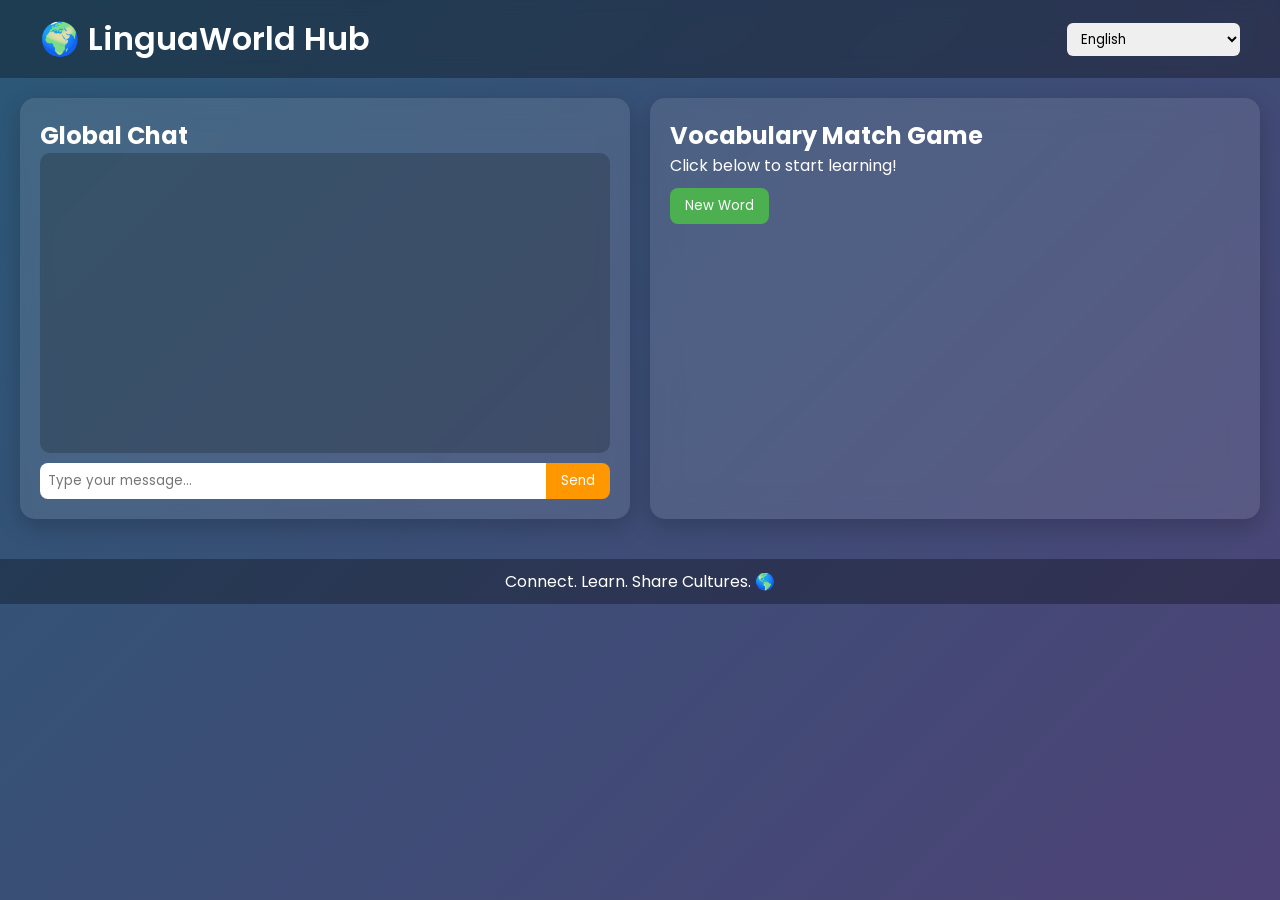
==== index.html @ fdbd25d0 "Update index.html" ====
<!DOCTYPE html>
<html lang="en">
<head>
<meta charset="UTF-8">
<meta name="viewport" content="width=device-width, initial-scale=1.0">
<title>LinguaWorld Hub</title>

<link href="https://fonts.googleapis.com/css2?family=Poppins:wght@300;400;600&display=swap" rel="stylesheet">

<style>

*{
margin:0;
padding:0;
box-sizing:border-box;
font-family:'Poppins',sans-serif;
}

body{
background:linear-gradient(135deg,#2b5876,#4e4376);
color:#fff;
min-height:100vh;
}

header{
display:flex;
justify-content:space-between;
align-items:center;
padding:15px 40px;
background:rgba(0,0,0,0.3);
backdrop-filter:blur(10px);
}

header h1{
font-weight:600;
}

.language-selector select{
padding:6px 10px;
border-radius:6px;
border:none;
outline:none;
}

.container{
display:grid;
grid-template-columns:1fr 1fr;
gap:20px;
padding:20px;
}

.card{
background:rgba(255,255,255,0.1);
padding:20px;
border-radius:15px;
backdrop-filter:blur(15px);
box-shadow:0 8px 25px rgba(0,0,0,0.2);
transition:0.3s ease;
}

.card:hover{
transform:translateY(-5px);
}

.chat-box{
height:300px;
overflow-y:auto;
background:rgba(0,0,0,0.2);
padding:10px;
border-radius:10px;
margin-bottom:10px;
}

.message{
margin-bottom:8px;
padding:6px 10px;
border-radius:8px;
background:#ffffff22;
}

.chat-input{
display:flex;
}

.chat-input input{
flex:1;
padding:8px;
border-radius:8px 0 0 8px;
border:none;
outline:none;
}

.chat-input button{
padding:8px 15px;
border:none;
background:#ff9800;
color:#fff;
border-radius:0 8px 8px 0;
cursor:pointer;
}

.game-area button{
margin-top:10px;
padding:8px 15px;
border:none;
border-radius:8px;
background:#4caf50;
color:#fff;
cursor:pointer;
}

footer{
text-align:center;
padding:10px;
margin-top:20px;
background:rgba(0,0,0,0.3);
}

@media(max-width:768px){
.container{
grid-template-columns:1fr;
}
}

</style>
</head>

<body>

<header>
<h1>🌍 LinguaWorld Hub</h1>

<div class="language-selector">
<select id="language">

<option value="en">English</option>
<option value="es">Spanish</option>
<option value="pt">Portuguese</option>
<option value="zh">Mandarin (Chinese)</option>
<option value="fr">French</option>
<option value="de">German</option>
<option value="ar">Arabic</option>
<option value="hi">Hindi</option>
<option value="ja">Japanese</option>
<option value="ko">Korean</option>
<option value="ru">Russian</option>

</select>
</div>

</header>

<div class="container">

<div class="card">

<h2 id="chatTitle">Global Chat</h2>

<div class="chat-box" id="chatBox"></div>

<div class="chat-input">

<input type="text" id="chatInput" placeholder="Type your message...">

<button onclick="sendMessage()">Send</button>

</div>

</div>

<div class="card">

<h2 id="gameTitle">Vocabulary Match Game</h2>

<div id="gameQuestion">Click below to start learning!</div>

<div class="game-area">

<button onclick="generateWord()">New Word</button>

</div>

</div>

</div>

<footer>
<p>Connect. Learn. Share Cultures. 🌎</p>
</footer>

<script>

const translations = {

hello:{
en:"Hello",
es:"Hola",
pt:"Olá",
zh:"你好",
fr:"Bonjour",
de:"Hallo",
ar:"مرحبا",
hi:"नमस्ते",
ja:"こんにちは",
ko:"안녕하세요",
ru:"Привет"
},

thankyou:{
en:"Thank you",
es:"Gracias",
pt:"Obrigado",
zh:"谢谢",
fr:"Merci",
de:"Danke",
ar:"شكرا",
hi:"धन्यवाद",
ja:"ありがとう",
ko:"감사합니다",
ru:"Спасибо"
},

friend:{
en:"Friend",
es:"Amigo",
pt:"Amigo",
zh:"朋友",
fr:"Ami",
de:"Freund",
ar:"صديق",
hi:"दोस्त",
ja:"友達",
ko:"친구",
ru:"Друг"
},

culture:{
en:"Culture",
es:"Cultura",
pt:"Cultura",
zh:"文化",
fr:"Culture",
de:"Kultur",
ar:"ثقافة",
hi:"संस्कृति",
ja:"文化",
ko:"문화",
ru:"Культура"
}

};


function sendMessage(){

let input = document.getElementById("chatInput");

let message = input.value;

if(message.trim()==="") return;

let chatBox = document.getElementById("chatBox");

let div = document.createElement("div");

div.className="message";

div.innerText=message;

chatBox.appendChild(div);

input.value="";

chatBox.scrollTop=chatBox.scrollHeight;

}



function generateWord(){

let keys = Object.keys(translations);

let randomKey = keys[Math.floor(Math.random()*keys.length)];

let lang = document.getElementById("language").value;

let word = translations[randomKey][lang];

let english = translations[randomKey]["en"];

document.getElementById("gameQuestion").innerHTML =
`<strong>${word}</strong> → English: <strong>${english}</strong>`;

}



document.getElementById("language").addEventListener("change", function(){

let lang = this.value;

const titles = {

en:{chat:"Global Chat",game:"Vocabulary Match Game"},
es:{chat:"Chat Global",game:"Juego de Vocabulario"},
pt:{chat:"Chat Global",game:"Jogo de Vocabulário"},
zh:{chat:"全球聊天",game:"词汇匹配游戏"},
fr:{chat:"Chat Mondial",game:"Jeu de Vocabulaire"},
de:{chat:"Globaler Chat",game:"Vokabelspiel"},
ar:{chat:"الدردشة العالمية",game:"لعبة المفردات"},
hi:{chat:"वैश्विक चैट",game:"शब्दावली खेल"},
ja:{chat:"グローバルチャット",game:"語彙ゲーム"},
ko:{chat:"글로벌 채팅",game:"어휘 게임"},
ru:{chat:"Глобальный чат",game:"Игра слов"}

};

document.getElementById("chatTitle").innerText=titles[lang].chat;

document.getElementById("gameTitle").innerText=titles[lang].game;

});

</script>

</body>
</html>
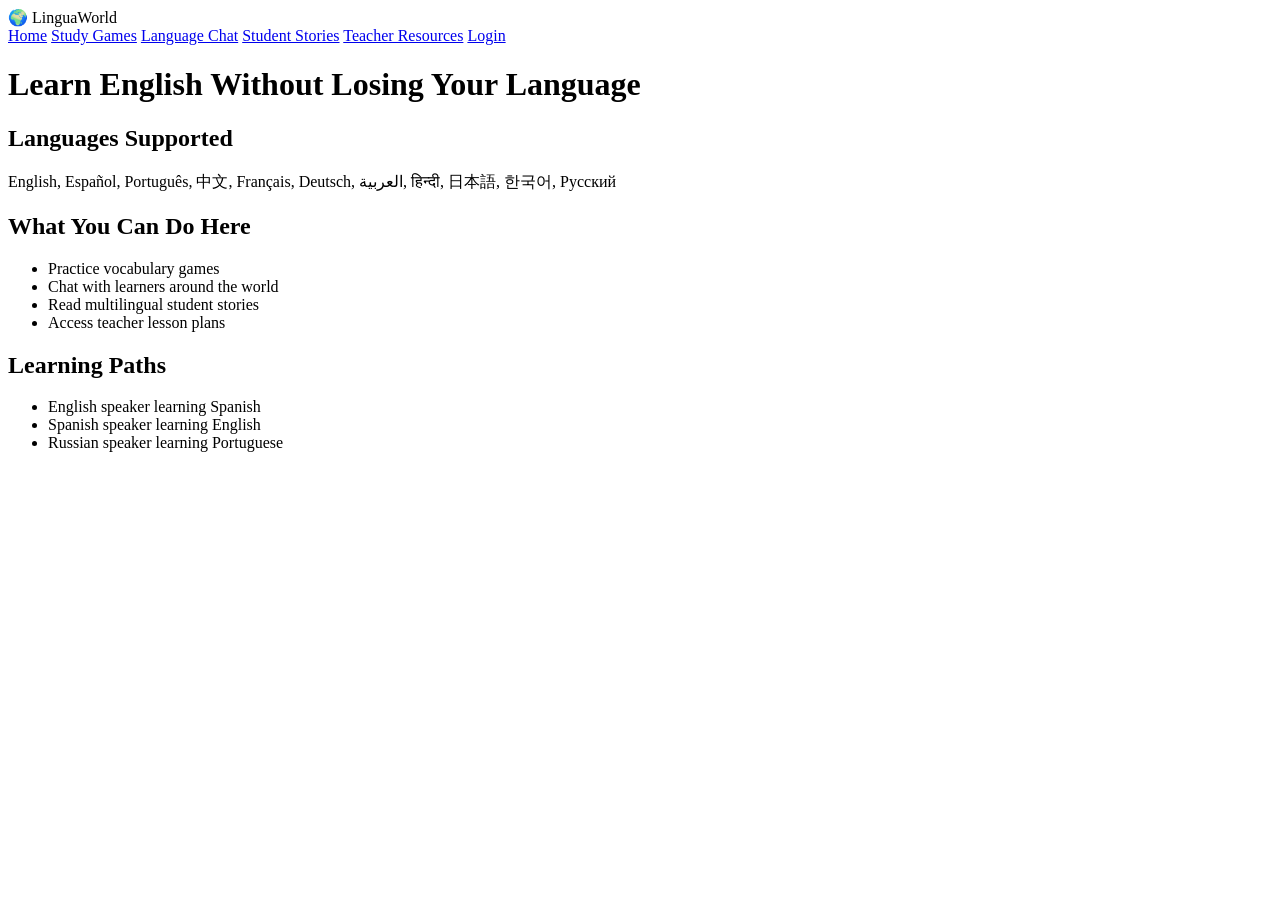
==== commit e8043a4b: "Update index.html" ====
--- a/index.html
+++ b/index.html
@@ -1,328 +1,59 @@
 <!DOCTYPE html>
-<html lang="en">
+<html>
 <head>
-<meta charset="UTF-8">
-<meta name="viewport" content="width=device-width, initial-scale=1.0">
 <title>LinguaWorld Hub</title>
-
-<link href="https://fonts.googleapis.com/css2?family=Poppins:wght@300;400;600&display=swap" rel="stylesheet">
-
-<style>
-
-*{
-margin:0;
-padding:0;
-box-sizing:border-box;
-font-family:'Poppins',sans-serif;
-}
-
-body{
-background:linear-gradient(135deg,#2b5876,#4e4376);
-color:#fff;
-min-height:100vh;
-}
-
-header{
-display:flex;
-justify-content:space-between;
-align-items:center;
-padding:15px 40px;
-background:rgba(0,0,0,0.3);
-backdrop-filter:blur(10px);
-}
-
-header h1{
-font-weight:600;
-}
-
-.language-selector select{
-padding:6px 10px;
-border-radius:6px;
-border:none;
-outline:none;
-}
-
-.container{
-display:grid;
-grid-template-columns:1fr 1fr;
-gap:20px;
-padding:20px;
-}
-
-.card{
-background:rgba(255,255,255,0.1);
-padding:20px;
-border-radius:15px;
-backdrop-filter:blur(15px);
-box-shadow:0 8px 25px rgba(0,0,0,0.2);
-transition:0.3s ease;
-}
-
-.card:hover{
-transform:translateY(-5px);
-}
-
-.chat-box{
-height:300px;
-overflow-y:auto;
-background:rgba(0,0,0,0.2);
-padding:10px;
-border-radius:10px;
-margin-bottom:10px;
-}
-
-.message{
-margin-bottom:8px;
-padding:6px 10px;
-border-radius:8px;
-background:#ffffff22;
-}
-
-.chat-input{
-display:flex;
-}
-
-.chat-input input{
-flex:1;
-padding:8px;
-border-radius:8px 0 0 8px;
-border:none;
-outline:none;
-}
-
-.chat-input button{
-padding:8px 15px;
-border:none;
-background:#ff9800;
-color:#fff;
-border-radius:0 8px 8px 0;
-cursor:pointer;
-}
-
-.game-area button{
-margin-top:10px;
-padding:8px 15px;
-border:none;
-border-radius:8px;
-background:#4caf50;
-color:#fff;
-cursor:pointer;
-}
-
-footer{
-text-align:center;
-padding:10px;
-margin-top:20px;
-background:rgba(0,0,0,0.3);
-}
-
-@media(max-width:768px){
-.container{
-grid-template-columns:1fr;
-}
-}
-
-</style>
+<link rel="stylesheet" href="css/styles.css">
 </head>
 
 <body>
 
-<header>
-<h1>🌍 LinguaWorld Hub</h1>
-
-<div class="language-selector">
-<select id="language">
-
-<option value="en">English</option>
-<option value="es">Spanish</option>
-<option value="pt">Portuguese</option>
-<option value="zh">Mandarin (Chinese)</option>
-<option value="fr">French</option>
-<option value="de">German</option>
-<option value="ar">Arabic</option>
-<option value="hi">Hindi</option>
-<option value="ja">Japanese</option>
-<option value="ko">Korean</option>
-<option value="ru">Russian</option>
-
-</select>
+<nav class="navbar">
+<div class="logo">🌍 LinguaWorld</div>
+<div class="nav-links">
+<a href="index.html">Home</a>
+<a href="games.html">Study Games</a>
+<a href="chat.html">Language Chat</a>
+<a href="students.html">Student Stories</a>
+<a href="teachers.html">Teacher Resources</a>
+<a href="login.html">Login</a>
 </div>
-
-</header>
+</nav>
 
 <div class="container">
 
+<h1>Learn English Without Losing Your Language</h1>
+
 <div class="card">
+<h2>Languages Supported</h2>
 
-<h2 id="chatTitle">Global Chat</h2>
+<p>
+English, Español, Português, 中文, Français,
+Deutsch, العربية, हिन्दी, 日本語, 한국어, Русский
+</p>
+</div>
 
-<div class="chat-box" id="chatBox"></div>
+<div class="card">
+<h2>What You Can Do Here</h2>
 
-<div class="chat-input">
+<ul>
+<li>Practice vocabulary games</li>
+<li>Chat with learners around the world</li>
+<li>Read multilingual student stories</li>
+<li>Access teacher lesson plans</li>
+</ul>
+</div>
 
-<input type="text" id="chatInput" placeholder="Type your message...">
+<div class="card">
+<h2>Learning Paths</h2>
 
-<button onclick="sendMessage()">Send</button>
-
+<ul>
+<li>English speaker learning Spanish</li>
+<li>Spanish speaker learning English</li>
+<li>Russian speaker learning Portuguese</li>
+</ul>
 </div>
 
 </div>
 
-<div class="card">
-
-<h2 id="gameTitle">Vocabulary Match Game</h2>
-
-<div id="gameQuestion">Click below to start learning!</div>
-
-<div class="game-area">
-
-<button onclick="generateWord()">New Word</button>
-
-</div>
-
-</div>
-
-</div>
-
-<footer>
-<p>Connect. Learn. Share Cultures. 🌎</p>
-</footer>
-
-<script>
-
-const translations = {
-
-hello:{
-en:"Hello",
-es:"Hola",
-pt:"Olá",
-zh:"你好",
-fr:"Bonjour",
-de:"Hallo",
-ar:"مرحبا",
-hi:"नमस्ते",
-ja:"こんにちは",
-ko:"안녕하세요",
-ru:"Привет"
-},
-
-thankyou:{
-en:"Thank you",
-es:"Gracias",
-pt:"Obrigado",
-zh:"谢谢",
-fr:"Merci",
-de:"Danke",
-ar:"شكرا",
-hi:"धन्यवाद",
-ja:"ありがとう",
-ko:"감사합니다",
-ru:"Спасибо"
-},
-
-friend:{
-en:"Friend",
-es:"Amigo",
-pt:"Amigo",
-zh:"朋友",
-fr:"Ami",
-de:"Freund",
-ar:"صديق",
-hi:"दोस्त",
-ja:"友達",
-ko:"친구",
-ru:"Друг"
-},
-
-culture:{
-en:"Culture",
-es:"Cultura",
-pt:"Cultura",
-zh:"文化",
-fr:"Culture",
-de:"Kultur",
-ar:"ثقافة",
-hi:"संस्कृति",
-ja:"文化",
-ko:"문화",
-ru:"Культура"
-}
-
-};
-
-
-function sendMessage(){
-
-let input = document.getElementById("chatInput");
-
-let message = input.value;
-
-if(message.trim()==="") return;
-
-let chatBox = document.getElementById("chatBox");
-
-let div = document.createElement("div");
-
-div.className="message";
-
-div.innerText=message;
-
-chatBox.appendChild(div);
-
-input.value="";
-
-chatBox.scrollTop=chatBox.scrollHeight;
-
-}
-
-
-
-function generateWord(){
-
-let keys = Object.keys(translations);
-
-let randomKey = keys[Math.floor(Math.random()*keys.length)];
-
-let lang = document.getElementById("language").value;
-
-let word = translations[randomKey][lang];
-
-let english = translations[randomKey]["en"];
-
-document.getElementById("gameQuestion").innerHTML =
-`<strong>${word}</strong> → English: <strong>${english}</strong>`;
-
-}
-
-
-
-document.getElementById("language").addEventListener("change", function(){
-
-let lang = this.value;
-
-const titles = {
-
-en:{chat:"Global Chat",game:"Vocabulary Match Game"},
-es:{chat:"Chat Global",game:"Juego de Vocabulario"},
-pt:{chat:"Chat Global",game:"Jogo de Vocabulário"},
-zh:{chat:"全球聊天",game:"词汇匹配游戏"},
-fr:{chat:"Chat Mondial",game:"Jeu de Vocabulaire"},
-de:{chat:"Globaler Chat",game:"Vokabelspiel"},
-ar:{chat:"الدردشة العالمية",game:"لعبة المفردات"},
-hi:{chat:"वैश्विक चैट",game:"शब्दावली खेल"},
-ja:{chat:"グローバルチャット",game:"語彙ゲーム"},
-ko:{chat:"글로벌 채팅",game:"어휘 게임"},
-ru:{chat:"Глобальный чат",game:"Игра слов"}
-
-};
-
-document.getElementById("chatTitle").innerText=titles[lang].chat;
-
-document.getElementById("gameTitle").innerText=titles[lang].game;
-
-});
-
-</script>
-
 </body>
 </html>
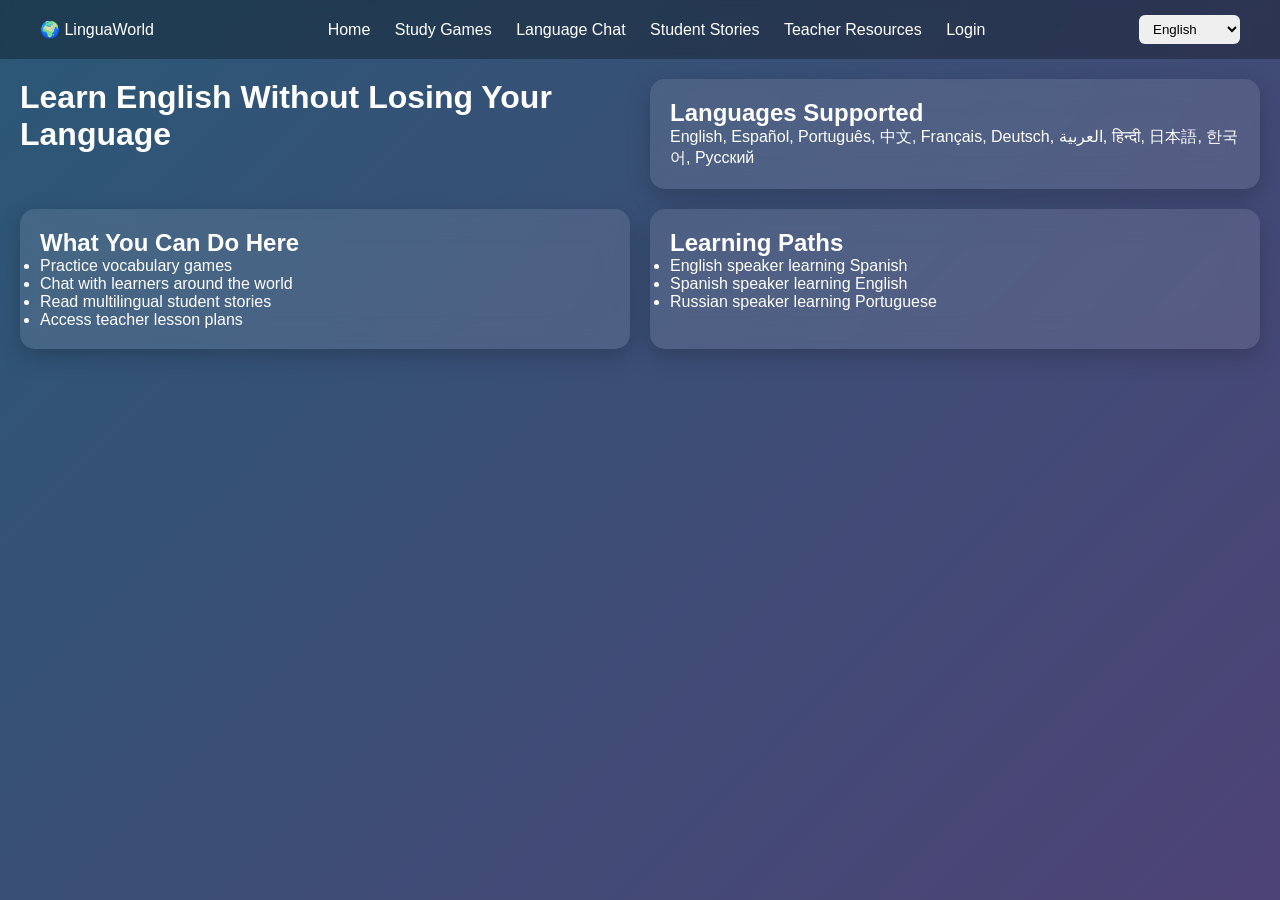
==== commit 93aa216e: "Update index.html" ====
--- a/index.html
+++ b/index.html
@@ -1,14 +1,20 @@
 <!DOCTYPE html>
 <html>
 <head>
+
+<meta charset="UTF-8">
 <title>LinguaWorld Hub</title>
+
 <link rel="stylesheet" href="css/styles.css">
+
 </head>
 
 <body>
 
-<nav class="navbar">
+<div class="navbar">
+
 <div class="logo">🌍 LinguaWorld</div>
+
 <div class="nav-links">
 <a href="index.html">Home</a>
 <a href="games.html">Study Games</a>
@@ -17,43 +23,64 @@
 <a href="teachers.html">Teacher Resources</a>
 <a href="login.html">Login</a>
 </div>
-</nav>
+
+<div class="language-selector">
+<select onchange="translatePage(this.value)">
+
+<option value="en">English</option>
+<option value="es">Español</option>
+<option value="pt">Português</option>
+<option value="zh">中文</option>
+<option value="fr">Français</option>
+<option value="de">Deutsch</option>
+<option value="ar">العربية</option>
+<option value="hi">हिन्दी</option>
+<option value="ja">日本語</option>
+<option value="ko">한국어</option>
+<option value="ru">Русский</option>
+
+</select>
+</div>
+
+</div>
 
 <div class="container">
 
-<h1>Learn English Without Losing Your Language</h1>
+<h1 data-translate>Learn English Without Losing Your Language</h1>
 
 <div class="card">
-<h2>Languages Supported</h2>
+<h2 data-translate>Languages Supported</h2>
 
-<p>
+<p data-translate>
 English, Español, Português, 中文, Français,
 Deutsch, العربية, हिन्दी, 日本語, 한국어, Русский
 </p>
 </div>
 
 <div class="card">
-<h2>What You Can Do Here</h2>
+<h2 data-translate>What You Can Do Here</h2>
 
 <ul>
-<li>Practice vocabulary games</li>
-<li>Chat with learners around the world</li>
-<li>Read multilingual student stories</li>
-<li>Access teacher lesson plans</li>
+<li data-translate>Practice vocabulary games</li>
+<li data-translate>Chat with learners around the world</li>
+<li data-translate>Read multilingual student stories</li>
+<li data-translate>Access teacher lesson plans</li>
 </ul>
 </div>
 
 <div class="card">
-<h2>Learning Paths</h2>
+<h2 data-translate>Learning Paths</h2>
 
 <ul>
-<li>English speaker learning Spanish</li>
-<li>Spanish speaker learning English</li>
-<li>Russian speaker learning Portuguese</li>
+<li data-translate>English speaker learning Spanish</li>
+<li data-translate>Spanish speaker learning English</li>
+<li data-translate>Russian speaker learning Portuguese</li>
 </ul>
 </div>
 
 </div>
 
+<script src="translator.js"></script>
+
 </body>
 </html>
--- a/css/styles.css
+++ b/css/styles.css
@@ -0,0 +1,70 @@
+*{
+margin:0;
+padding:0;
+box-sizing:border-box;
+font-family:'Poppins',sans-serif;
+}
+
+body{
+background:linear-gradient(135deg,#2b5876,#4e4376);
+color:#fff;
+min-height:100vh;
+}
+
+header{
+display:flex;
+justify-content:space-between;
+align-items:center;
+padding:15px 40px;
+background:rgba(0,0,0,0.3);
+backdrop-filter:blur(10px);
+}
+
+header h1{
+font-weight:600;
+}
+
+.language-selector select{
+padding:6px 10px;
+border-radius:6px;
+border:none;
+outline:none;
+}
+
+.container{
+display:grid;
+grid-template-columns:1fr 1fr;
+gap:20px;
+padding:20px;
+}
+
+.card{
+background:rgba(255,255,255,0.1);
+padding:20px;
+border-radius:15px;
+backdrop-filter:blur(15px);
+box-shadow:0 8px 25px rgba(0,0,0,0.2);
+transition:0.3s ease;
+}
+
+.card:hover{
+transform:translateY(-5px);
+}
+.navbar{
+display:flex;
+justify-content:space-between;
+align-items:center;
+padding:15px 40px;
+background:rgba(0,0,0,0.3);
+backdrop-filter:blur(10px);
+}
+
+.nav-links a{
+margin-left:20px;
+color:white;
+text-decoration:none;
+}
+
+.nav-links a:hover{
+text-decoration:underline;
+}
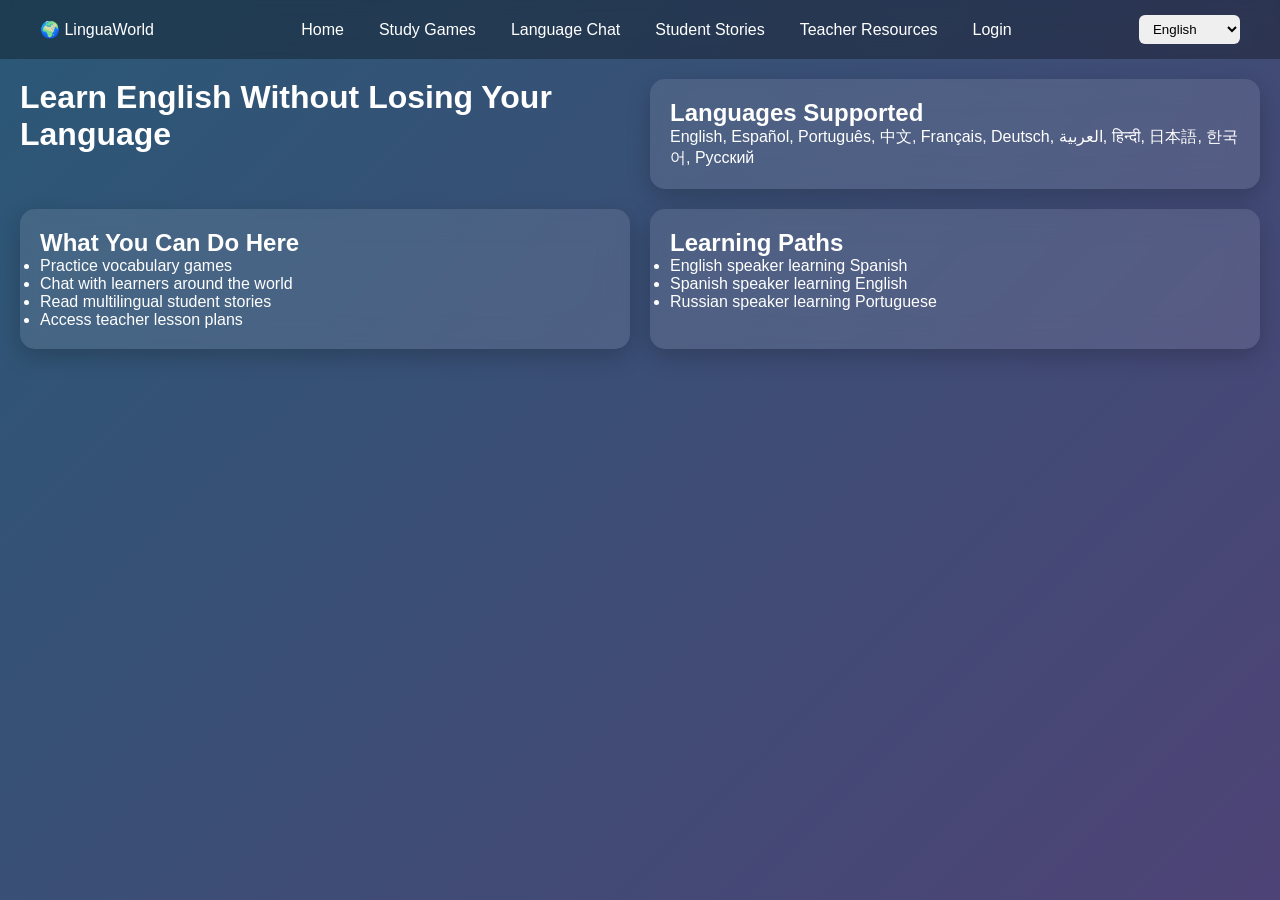
==== commit d3ed84f8: "Update index.html" ====
--- a/index.html
+++ b/index.html
@@ -6,43 +6,12 @@
 <title>LinguaWorld Hub</title>
 
 <link rel="stylesheet" href="css/styles.css">
-
+<script src="js/navbar.js"></script>
+<script src="js/translator.js"></script> 
 </head>
 
 <body>
 
-<div class="navbar">
-
-<div class="logo">🌍 LinguaWorld</div>
-
-<div class="nav-links">
-<a href="index.html">Home</a>
-<a href="games.html">Study Games</a>
-<a href="chat.html">Language Chat</a>
-<a href="students.html">Student Stories</a>
-<a href="teachers.html">Teacher Resources</a>
-<a href="login.html">Login</a>
-</div>
-
-<div class="language-selector">
-<select onchange="translatePage(this.value)">
-
-<option value="en">English</option>
-<option value="es">Español</option>
-<option value="pt">Português</option>
-<option value="zh">中文</option>
-<option value="fr">Français</option>
-<option value="de">Deutsch</option>
-<option value="ar">العربية</option>
-<option value="hi">हिन्दी</option>
-<option value="ja">日本語</option>
-<option value="ko">한국어</option>
-<option value="ru">Русский</option>
-
-</select>
-</div>
-
-</div>
 
 <div class="container">
 
--- a/css/styles.css
+++ b/css/styles.css
@@ -4,7 +4,28 @@
 box-sizing:border-box;
 font-family:'Poppins',sans-serif;
 }
+.navbar{
+display:flex;
+justify-content:space-between;
+align-items:center;
+padding:15px 40px;
+background:rgba(0,0,0,0.3);
+backdrop-filter:blur(10px);
+}
 
+.nav-links{
+display:flex;
+gap:15px;
+}
+
+.nav-links a{
+color:white;
+text-decoration:none;
+}
+
+.nav-links a:hover{
+text-decoration:underline;
+}
 body{
 background:linear-gradient(135deg,#2b5876,#4e4376);
 color:#fff;
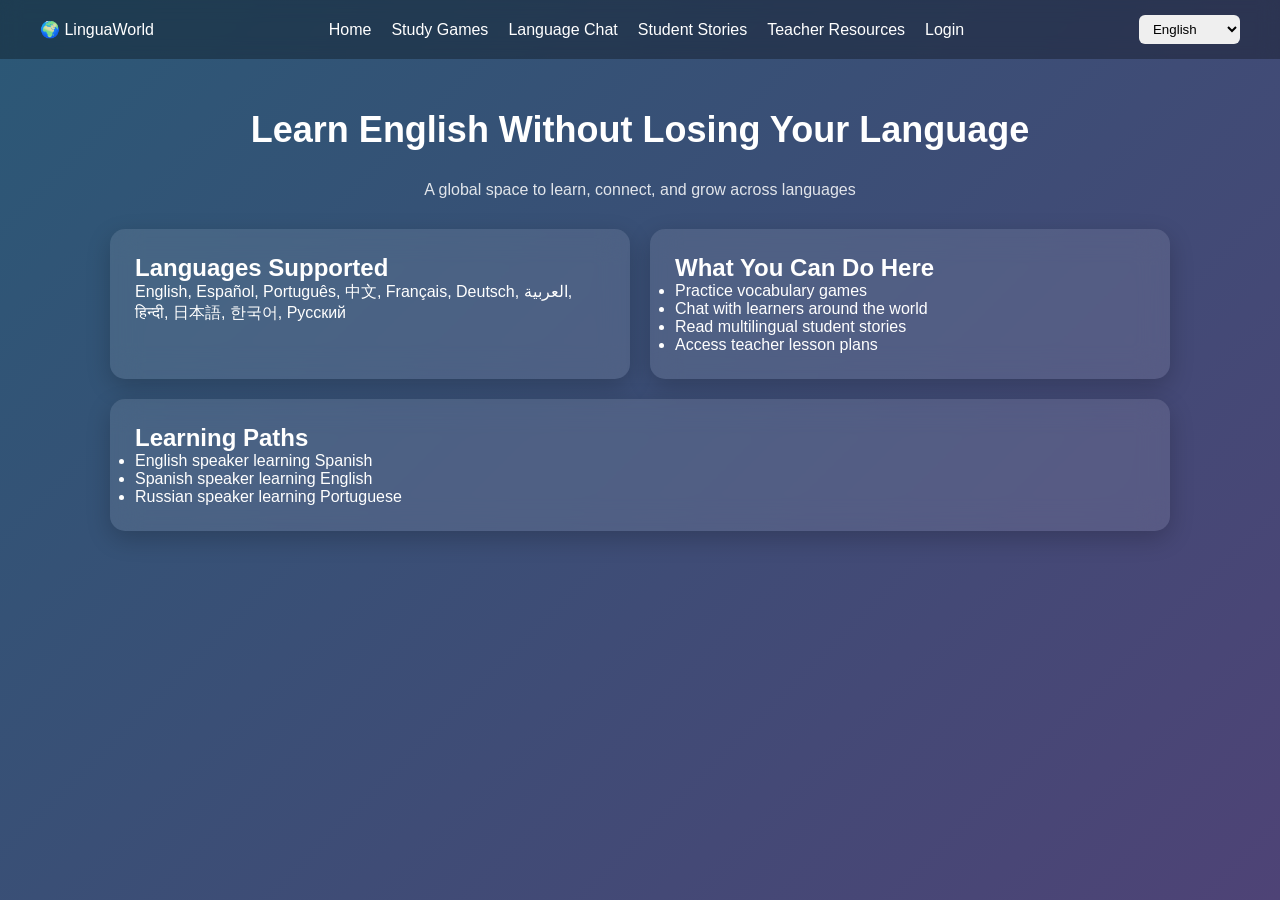
==== commit 8efd465b: "Update index.html" ====
--- a/index.html
+++ b/index.html
@@ -1,55 +1,61 @@
 <!DOCTYPE html>
-<html>
+<html lang="en">
 <head>
+<meta charset="UTF-8">
+<meta name="viewport" content="width=device-width, initial-scale=1.0">
 
-<meta charset="UTF-8">
-<title>LinguaWorld Hub</title>
+<title>LinguaWorld</title>
 
 <link rel="stylesheet" href="css/styles.css">
+
 <script src="js/navbar.js"></script>
-<script src="js/translator.js"></script> 
+<script src="js/lang.js"></script>
+
 </head>
 
 <body>
 
-
 <div class="container">
 
-<h1 data-translate>Learn English Without Losing Your Language</h1>
+<h1 data-key="title">Learn English Without Losing Your Language</h1>
 
-<div class="card">
-<h2 data-translate>Languages Supported</h2>
+<p class="subtitle" data-key="subtitle">
+A global space to learn, connect, and grow across languages
+</p>
 
-<p data-translate>
+<!-- FEATURE GRID -->
+<div class="grid-2">
+
+  <div class="card">
+    <h2 data-key="languages">Languages Supported</h2>
+    <p data-key="languages_list">
 English, Español, Português, 中文, Français,
 Deutsch, العربية, हिन्दी, 日本語, 한국어, Русский
-</p>
+    </p>
+  </div>
+
+  <div class="card">
+    <h2 data-key="features">What You Can Do Here</h2>
+    <ul>
+      <li data-key="f1">Practice vocabulary games</li>
+      <li data-key="f2">Chat with learners around the world</li>
+      <li data-key="f3">Read multilingual student stories</li>
+      <li data-key="f4">Access teacher lesson plans</li>
+    </ul>
+  </div>
+
 </div>
 
 <div class="card">
-<h2 data-translate>What You Can Do Here</h2>
-
-<ul>
-<li data-translate>Practice vocabulary games</li>
-<li data-translate>Chat with learners around the world</li>
-<li data-translate>Read multilingual student stories</li>
-<li data-translate>Access teacher lesson plans</li>
-</ul>
-</div>
-
-<div class="card">
-<h2 data-translate>Learning Paths</h2>
-
-<ul>
-<li data-translate>English speaker learning Spanish</li>
-<li data-translate>Spanish speaker learning English</li>
-<li data-translate>Russian speaker learning Portuguese</li>
-</ul>
+  <h2 data-key="paths">Learning Paths</h2>
+  <ul>
+    <li data-key="p1">English speaker learning Spanish</li>
+    <li data-key="p2">Spanish speaker learning English</li>
+    <li data-key="p3">Russian speaker learning Portuguese</li>
+  </ul>
 </div>
 
 </div>
 
-<script src="translator.js"></script>
-
 </body>
 </html>
--- a/css/styles.css
+++ b/css/styles.css
@@ -4,6 +4,15 @@
 box-sizing:border-box;
 font-family:'Poppins',sans-serif;
 }
+
+/* BODY */
+body{
+background:linear-gradient(135deg,#2b5876,#4e4376);
+color:#fff;
+min-height:100vh;
+}
+
+/* NAVBAR */
 .navbar{
 display:flex;
 justify-content:space-between;
@@ -15,7 +24,7 @@
 
 .nav-links{
 display:flex;
-gap:15px;
+gap:20px;
 }
 
 .nav-links a{
@@ -26,25 +35,8 @@
 .nav-links a:hover{
 text-decoration:underline;
 }
-body{
-background:linear-gradient(135deg,#2b5876,#4e4376);
-color:#fff;
-min-height:100vh;
-}
 
-header{
-display:flex;
-justify-content:space-between;
-align-items:center;
-padding:15px 40px;
-background:rgba(0,0,0,0.3);
-backdrop-filter:blur(10px);
-}
-
-header h1{
-font-weight:600;
-}
-
+/* LANGUAGE DROPDOWN */
 .language-selector select{
 padding:6px 10px;
 border-radius:6px;
@@ -52,16 +44,34 @@
 outline:none;
 }
 
+/* MAIN CONTAINER */
 .container{
-display:grid;
-grid-template-columns:1fr 1fr;
+max-width:1100px;
+margin:30px auto;
+padding:20px;
+display:flex;
+flex-direction:column;
 gap:20px;
-padding:20px;
 }
 
+/* HERO TITLE */
+h1{
+font-size:36px;
+text-align:center;
+margin-bottom:10px;
+}
+
+/* SUBTITLE */
+.subtitle{
+text-align:center;
+opacity:0.85;
+margin-bottom:10px;
+}
+
+/* CARDS */
 .card{
 background:rgba(255,255,255,0.1);
-padding:20px;
+padding:25px;
 border-radius:15px;
 backdrop-filter:blur(15px);
 box-shadow:0 8px 25px rgba(0,0,0,0.2);
@@ -71,21 +81,55 @@
 .card:hover{
 transform:translateY(-5px);
 }
-.navbar{
-display:flex;
-justify-content:space-between;
-align-items:center;
-padding:15px 40px;
-background:rgba(0,0,0,0.3);
-backdrop-filter:blur(10px);
+
+/* GRID (for index page only) */
+.grid-2{
+display:grid;
+grid-template-columns:1fr 1fr;
+gap:20px;
 }
 
-.nav-links a{
-margin-left:20px;
-color:white;
-text-decoration:none;
+/* MAP CARDS */
+.map-card{
+max-width:1000px;
+margin:20px auto;
 }
 
-.nav-links a:hover{
-text-decoration:underline;
+/* MAP */
+.map-container{
+position:relative;
 }
+
+.map-container img{
+width:100%;
+border-radius:15px;
+box-shadow:0 10px 30px rgba(0,0,0,0.3);
+}
+
+/* DOTS */
+.dot{
+position:absolute;
+width:14px;
+height:14px;
+background:#ff4d6d;
+border-radius:50%;
+cursor:pointer;
+border:2px solid white;
+transform:translate(-50%,-50%);
+transition:0.2s;
+}
+
+.dot:hover{
+transform:translate(-50%,-50%) scale(1.3);
+}
+
+/* MODAL DARK */
+.modal-content{
+background:rgba(20,20,30,0.95);
+color:white;
+border-radius:15px;
+}
+
+.modal-header{
+border-bottom:1px solid rgba(255,255,255,0.2);
+}
